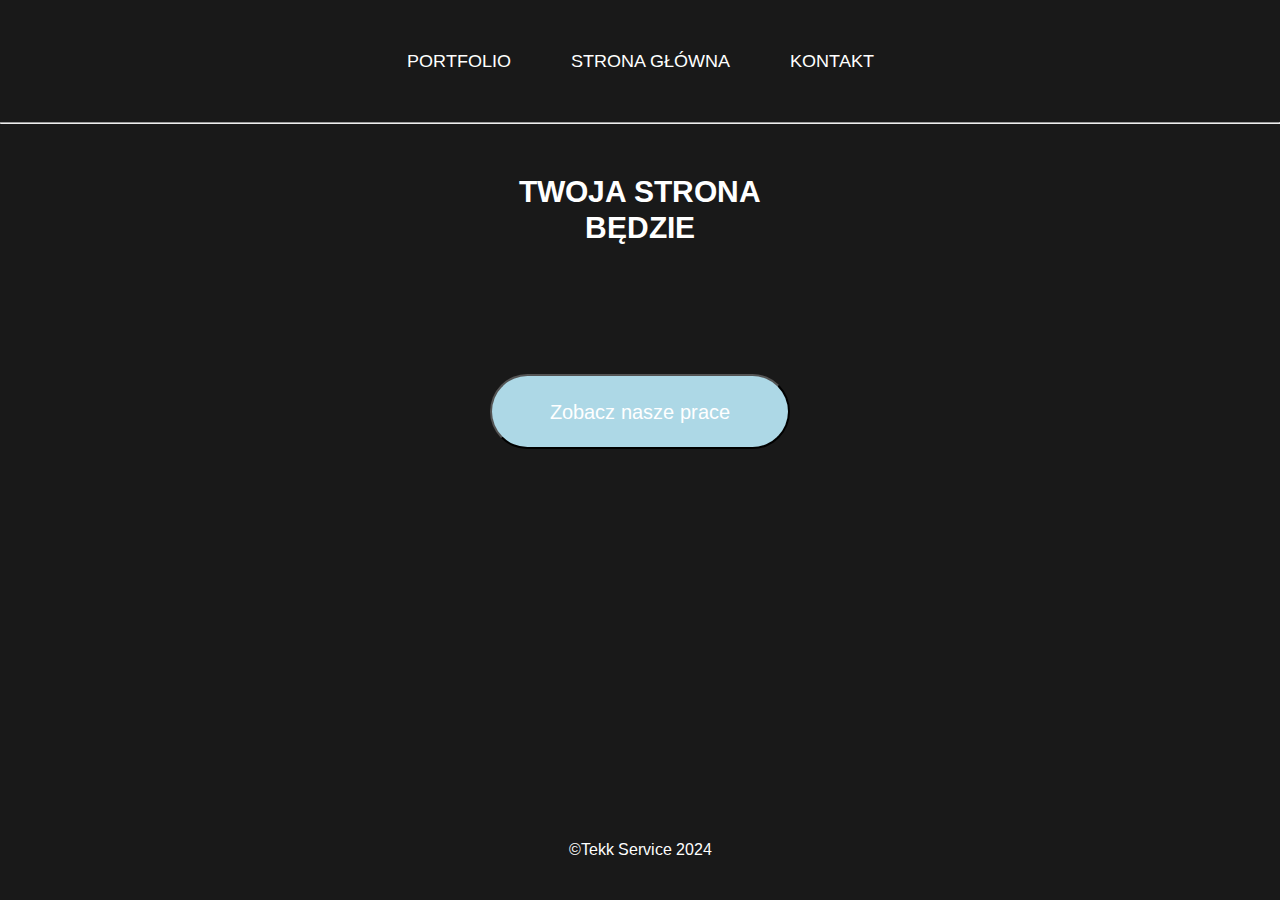
==== index.html @ 3b0dfcae "Add files via upload" ====
<!DOCTYPE html>
<html>

<head>
  <meta charset="utf-8">
  <title>Tekk</title>
  <meta name="author" content="Wojciech Zaniewski">
  <meta name="description" content="Tekk Service">
  <meta name="viewport" content="width=device-width, initial-scale=1">
  <link rel="stylesheet" type="text/css" href="style.css">
  <link rel="preconnect" href="https://fonts.googleapis.com">
<link rel="preconnect" href="https://fonts.gstatic.com" crossorigin>
<link href="https://fonts.googleapis.com/css2?family=Arimo:ital,wght@0,400..700;1,400..700&display=swap" rel="stylesheet">
</head>

<body>
 <nav>
 <ul>
     <li><a href="portfolio.html">PORTFOLIO</a></li>
     <li><a href="index.html">STRONA GŁÓWNA</a></li>
     <li><a href="kontakt.html">KONTAKT</a></li>
     
     
     
     
     
     
         
     
     
 </ul>   
 </nav>
    <hr class="hr1">
<center>
<h1>TWOJA STRONA<br>BĘDZIE<br></h1>

</center>
<center>
    <h1 class="ani typing-loop">NOWOCZESNA | ŁADNA | PRZEJRZYSTA</h1>
    <br><br><br>
    <a href="portfolio.html"><button>Zobacz nasze prace</button></a>
    </center>
    
    <section id="footer">
    <center>
    <section id="napis">&copy;Tekk Service 2024</section>
    </center>
    </section>
    
</body>


</html>
---- style.css ----
*{
    margin: 0;
    padding: 0;
    text-decoration: none;
    color: white;
    font-family: "Arimo", sans-serif;
    font-style: normal;
}
body{
    background-color: rgba(0,0,0,0.9)
}
ul{
    display: flex;
    padding: 20px;
    list-style: none;
    align-items: center;
    justify-content: center;
    justify-items: center;
    font-weight: 500;
}
li{
    align-items: center;
    padding: 30px;
    font-size: 18px;
}
.hr1{
background-color: blue;
}
ul a:hover{
    color: lightblue;
    transition: 0.4s;
}
h1{
    padding-top: 50PX;
    font-size: 30px;
    align-content: center;
    justify-content: center;
}
@keyframes typing {
  from { width: 0; }
  to { width: 100%; }
}

@keyframes erasing {
  from { width: 100%; }
  to { width: 0; }
}

.ani {
  font-family: "Arimo", sans-serif;
  white-space: nowrap;
  overflow: hidden;
  font-size: 30px;
  display: inline-block;
  border-right: none; /* Brak kursora */
}

.typing-loop {
  width: 0; /* Początkowo brak szerokości */
  animation: 
    typing 4s steps(30, end) 1s forwards,   /* Pisanie tekstu z 1s opóźnieniem */
    erasing 2s steps(30, end) 6s forwards, /* Kasowanie po 6s */
    typing 4s steps(30, end) 10s forwards; /* Powtórzenie cyklu po 10s */
  animation-fill-mode: forwards;
  animation-iteration-count: infinite;
}
button{
    
    background-color: lightblue;
    border-radius: 50px;
    width: 300px;
    height: 75px;
    font-size: 20px;
    border-color: none;
    outline-style: inherit;
}
.img1{
    height: 500px;
    padding-top: 20px;
    
}
.img2{
    height: 500px;
    padding-top: 20px;
    
}

	}
	#header {
		padding:5px;
	}
	#middle {
		padding:5px;
		padding-bottom:20px;

        /* Wysokość nagłówka */
	}
	#footer {
		position:absolute;
		bottom:0;
		width:100%;
		height:60px;		/* Wysokość nagłówka */
		
	}
    #napis{
    


}
h2{
    padding-top: 50px;
    font-weight: 100;
}
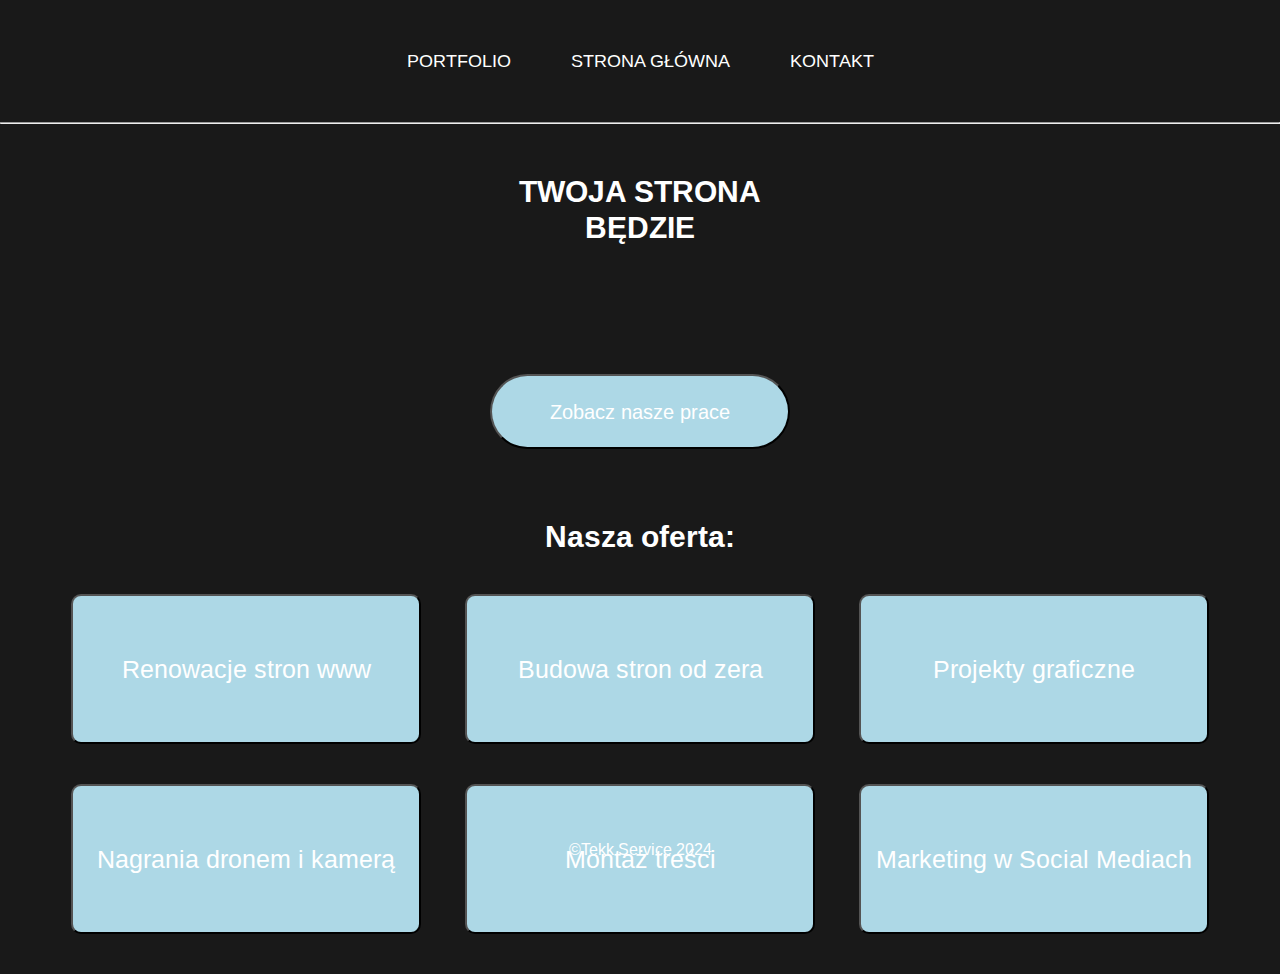
==== commit 26bcfe9b: "Add files via upload" ====
--- a/index.html
+++ b/index.html
@@ -46,7 +46,22 @@
     <section id="napis">&copy;Tekk Service 2024</section>
     </center>
     </section>
-    
+    <section class="service">
+<h1><center>Nasza oferta:</center></h1><br>
+        <center>
+<button class="button2">Renowacje stron www</button>
+<button class="button2">Budowa stron od zera</button>
+<button class="button2">Projekty graficzne</button> <br>
+<button class="button2">Nagrania dronem i kamerą</button>
+<button class="button2">Montaż treści</button>
+<button class="button2">Marketing w Social Mediach</button>
+
+       </center>
+
+
+
+
+</section>
 </body>
 
 
--- a/style.css
+++ b/style.css
@@ -5,6 +5,8 @@
     color: white;
     font-family: "Arimo", sans-serif;
     font-style: normal;
+    justify-content: center;
+
 }
 body{
     background-color: rgba(0,0,0,0.9)
@@ -81,7 +83,8 @@
 }
 .img2{
     height: 500px;
-    padding-top: 20px;
+    padding-top: 30px;
+    padding-left: 30px
     
 }
 
@@ -101,13 +104,24 @@
 		width:100%;
 		height:60px;		/* Wysokość nagłówka */
 		
-	}
-    #napis{
-    
+	
 
 
 }
 h2{
     padding-top: 50px;
     font-weight: 100;
+}
+.service{
+    padding: 20px
+}
+.button2{
+height: 150PX;
+width: 350px;
+border-radius: 10px;
+    place-items: center;
+    place-content: center;
+    margin: 20px;
+    font-size: 25px;
+    
 }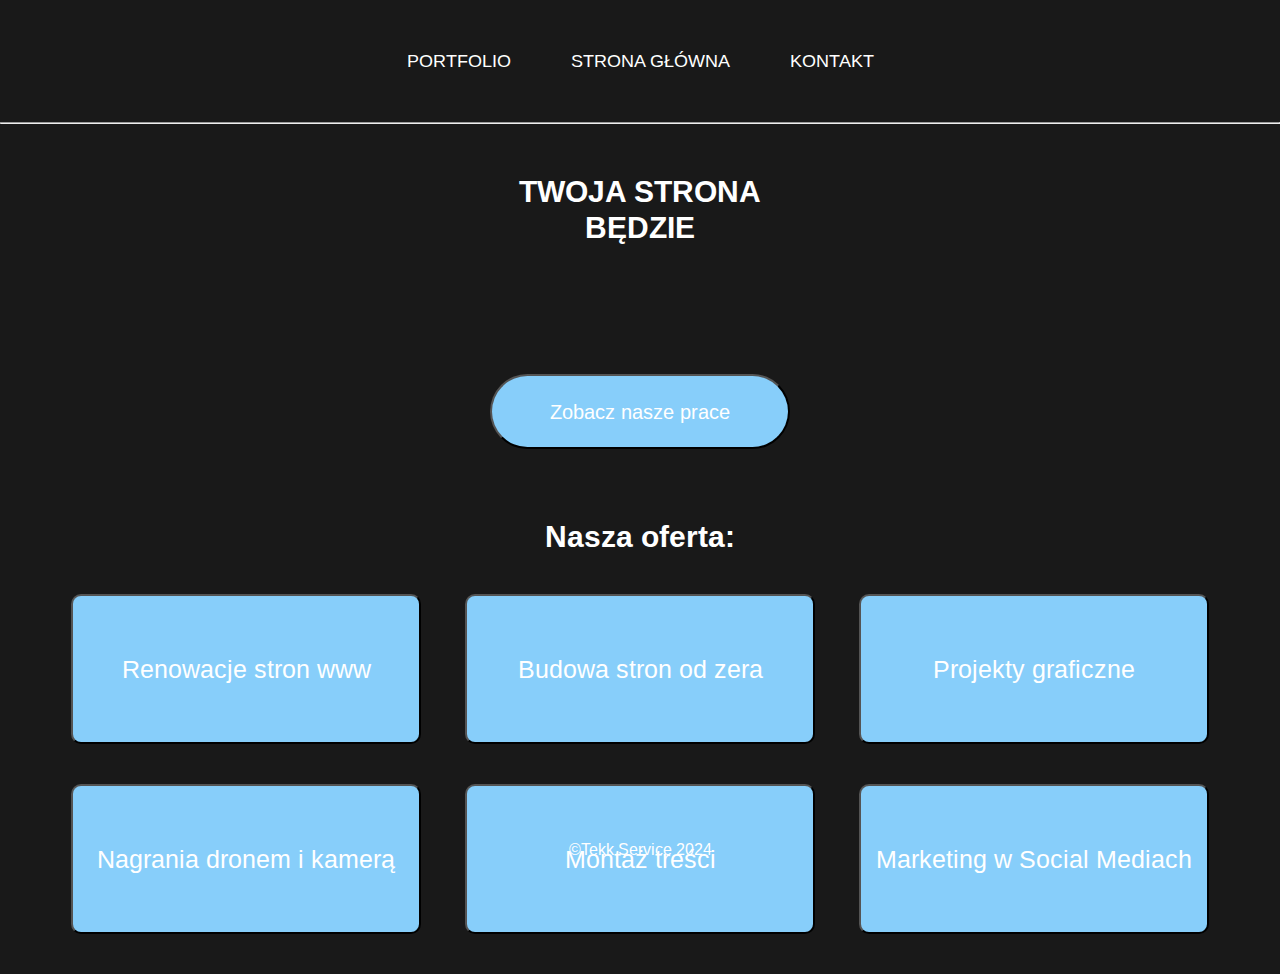
==== commit 40e60da0: "Add files via upload" ====
--- a/index.html
+++ b/index.html
@@ -38,7 +38,7 @@
 <center>
     <h1 class="ani typing-loop">NOWOCZESNA | ŁADNA | PRZEJRZYSTA</h1>
     <br><br><br>
-    <a href="portfolio.html"><button>Zobacz nasze prace</button></a>
+    <a href="portfolio.html"><button class="button1">Zobacz nasze prace</button></a>
     </center>
     
     <section id="footer">
--- a/style.css
+++ b/style.css
@@ -66,9 +66,9 @@
   animation-fill-mode: forwards;
   animation-iteration-count: infinite;
 }
-button{
+.button1{
     
-    background-color: lightblue;
+    background-color: lightskyblue;
     border-radius: 50px;
     width: 300px;
     height: 75px;
@@ -123,5 +123,6 @@
     place-content: center;
     margin: 20px;
     font-size: 25px;
+    background-color: lightskyblue;
     
 }